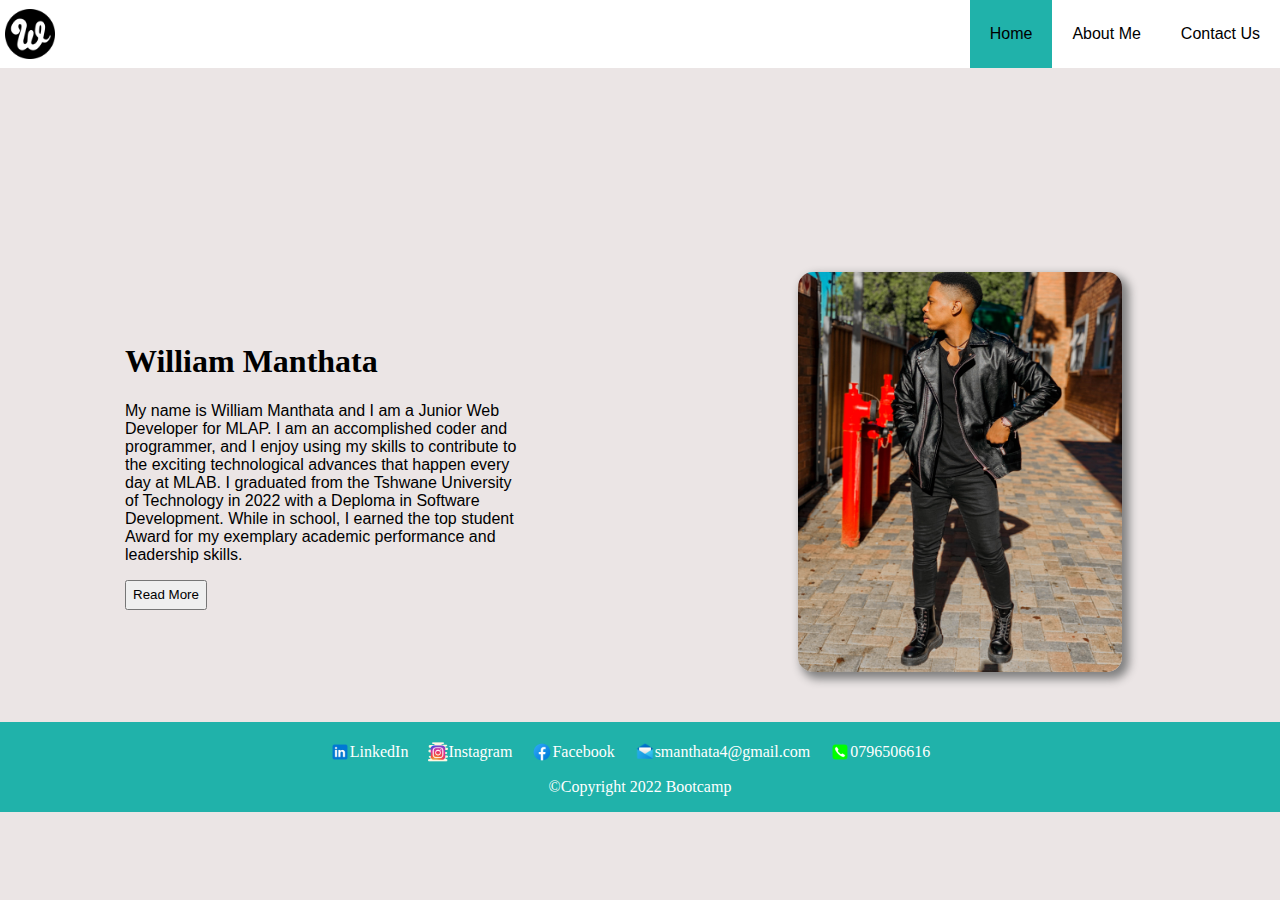
==== Index.html @ 82765fc5 "first commit" ====
<!DOCTYPE html>
<html lang="en">
  <head>
    <title>codetribeBootcampWebsite</title>
    <meta charset="UTF-8" />
    <meta name="author" content="William Shobane Manthata" />
    <meta name="description" content="Bootcamp code project" />
    <meta name="keywords" content="html" />
    <meta name="view-port" content="width=device-width, initial-scale=0.1" />
    <!--Styling the structure of the page here(head tag) rather from the elemement to keep the code clear -->
    <style>
      body {
        background-color: #ebe5e5;
        margin: 0px;
        padding: 0px;
      }

      /*Styling the hearder*/

      header nav {
        overflow: hidden;
        display: flex;
        align-items: center;
        background-color: white;
        width: 100%;
      }
      nav .img_icon {
        margin-right: 20px;
        margin-left: 5px;
        margin-top: 5px;
        margin-bottom: 2px;
      }
      nav .nav_links {
        display: flex;
        justify-content: end;
        width: 100%;
      }
      nav .nav_links a{
        text-decoration: none;
        font-family: Arial, Helvetica, sans-serif;
        color: black;
        padding: 25px 20px;
      }
      nav .nav_links a:first-child {
        background-color: lightseagreen;
        text-decoration: none;
        font-family: Arial, Helvetica, sans-serif;
        color: black;
        padding: 25px 20px;
      }
      nav .nav_links a:hover {
        background-color: gray;
      }
      nav .nav_links a:active {
        background-color: lightseagreen;
      }

      /*styling the Main*/
      /*the article block*/
      article{
        width: 100%;
        display: flex;
        align-items: center;
      }
      article section{
        display: flex; 
        justify-content: center; 
        width: 50%; 
        height: 300px;
      }
      article section .bio_{
        margin-left: 10px;
      }
      article section .bio_ h1{
        font-family: Georgia, 'Times New Roman', Times, serif; 
        font-size: xx-large;
      }
      article section .bio_ p{
        width: 400px; 
        font-family: Arial, Helvetica, sans-serif;
      }
      article section .bio_ button{
        height: 30px; border-radius: px;
      }
      article aside{
        display: flex; 
        justify-content: center; 
        width: 50%;
      }
      article aside img{
        margin: 50px 0px 50px; 
        border-radius: 15px; 
        box-shadow: 5px 5px 10px 2px gray;
      }
      /*styling the footer*/
      footer{ 
        background-color: lightseagreen;
      }
      /*styling the contact info*/
      .contacts_info{
        display: flex; 
        align-items: center;
        justify-content: center;
        padding-top: 20px;
      }
      .contacts_info a{
        display: flex;
        text-decoration: none;
        color: white;
        align-items: center;
        margin-right: 20px;
      }
      .contacts_info .icon_contact{
        display: flex;
        align-items: center;
        margin-right: 20px;
      }
      .contacts_info .icon_contact span{
        color: white;
      }
      /*styling the copyright block*/
      .copyright{
        width: 100%; 
        display: flex;
        justify-content: center; 
        color: white;
      }
    </style>
    
  </head>

  <body>
    <header>
      <nav>
        <!--The top hearder navigation bar: images along with links-->
        <div class="img_icon">
          <img src="./assets/icons/web.png" alt="web icon" width="50px" height="50" />
        </div>
        <div class="nav_links">
          <a href="Index.html">Home</a>
          <a href="./assets/pages/about_us_asset.html">About Me</a>
          <a href="./assets/pages/contact_us_asset.html">Contact Us</a>
        </div>
      </nav>
    </header>
    <main>
      <section>
        <!--Section inside main about the video-->
          <video width="100%" height="100%" autoplay loop muted>
            <source src="./assets/videos/IoT.mp4" type="video/mp4" />
            <!--In case is not supported by browser-->
            <source src="#alternative" type="video/oog" />
            video is no supported by your browser
          </video>
      </section>
      <article id="#about me">
        <!--Section about bio-->
        <section>
            <div class="bio_">
                <h1>William Manthata</h1>
                <p>
                    My name is William Manthata and I am a Junior Web Developer for MLAP. 
                    I am an accomplished coder and programmer, 
                    and I enjoy using my skills to contribute to the exciting technological advances that happen every day at MLAB. 
                    I graduated from the Tshwane University of Technology in 2022 with a Deploma in Software Development. 
                    While in school, I earned the top student Award for my exemplary academic performance and leadership skills.</p>
                <button type="button" name="readmore">Read More</button> 
            </div>
          </div>
        </section>
        <!--Imagine that relates to bio hence aside element used-->
        <aside>
          <img src="./assets/images/profile.jpg" alt="profile picture" width="324px" height="400px" > 
        </aside>
      </article>
    </main>
    <footer>
      <!--Section about the contact details and media links-->
      <div class="contacts_info">
        <a href="https://www.linkedin.com/in/shobane-manthata-80937521a/">
          <img src="./assets/icons/icons8-linkedin-240.png" alt="linkedIn image" width="20px"><span>LinkedIn</span>
        </a>
        <a href="https://www.instagram.com/will_manthata/">
          <img src="./assets/icons/icons8-instagram-512.png" alt="instagram image" width="20px"><span>Instagram</span>
        </a>
        <a href="https://web.facebook.com/will.manthata/">
          <img src="./assets/icons/icons8-facebook-240.png" alt="facebook image" width="20px"><span>Facebook</span>
        </a>
        <div class="icon_contact">
          <img src="./assets/icons/icons8-email-open-96.png" alt="email image" width="20px"><span>smanthata4@gmail.com</span> 
        </div>
        <div class="icon_contact">
          <img src="./assets/icons/icons8-phone-480.png" alt="email image" width="20px"><span>0796506616</span>
        </div>
      </div>
      <!--Along with the copyright here-->
      <div class="copyright">
        <p>&copy;Copyright 2022 Bootcamp</p>
      </div>
    </footer>
  </body>
</html>
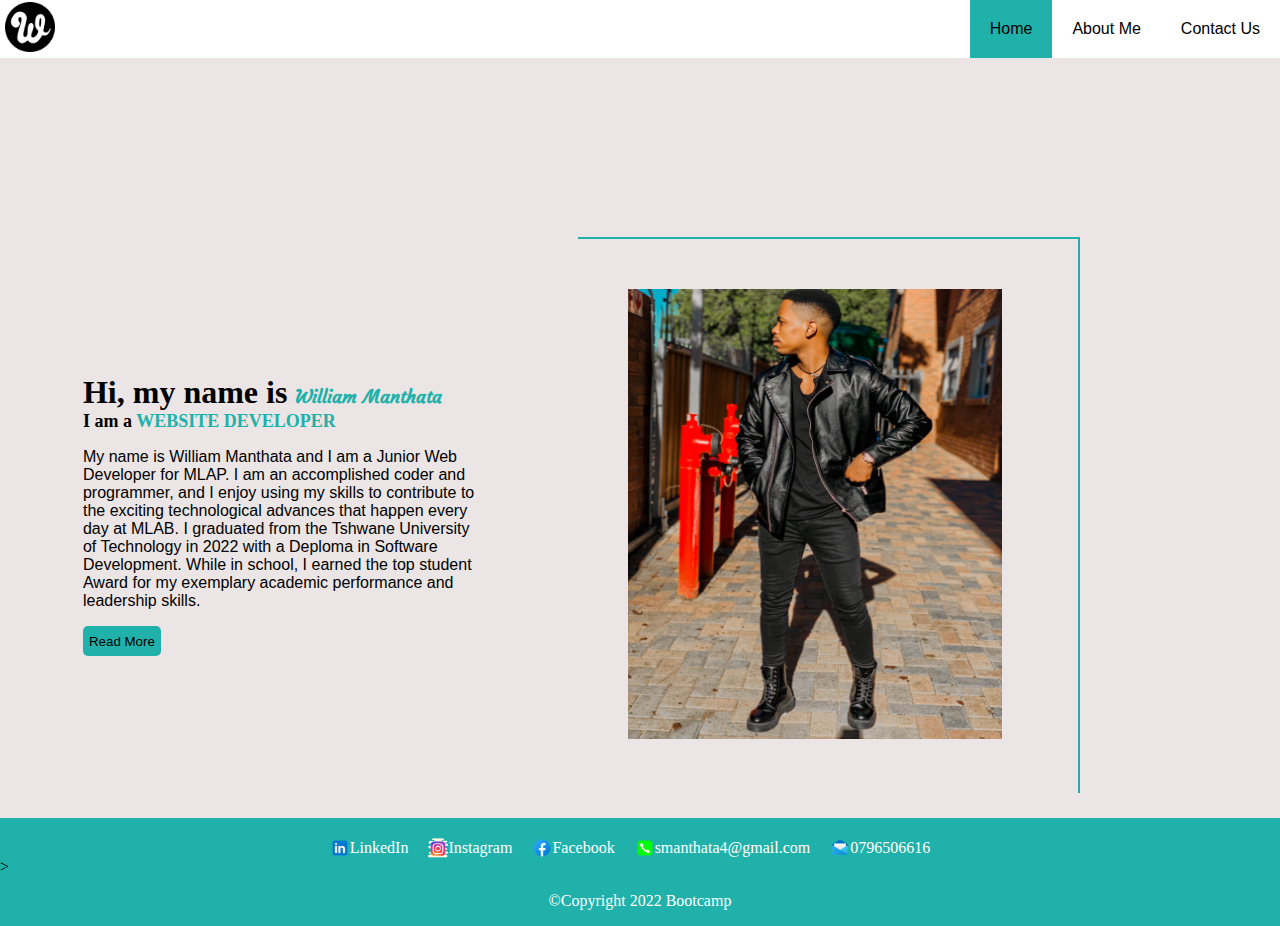
==== commit d21a3c51: "first commit" ====
--- a/Index.html
+++ b/Index.html
@@ -7,196 +7,125 @@
     <meta name="description" content="Bootcamp code project" />
     <meta name="keywords" content="html" />
     <meta name="view-port" content="width=device-width, initial-scale=0.1" />
-    <!--Styling the structure of the page here(head tag) rather from the elemement to keep the code clear -->
-    <style>
-      body {
-        background-color: #ebe5e5;
-        margin: 0px;
-        padding: 0px;
-      }
+    <link rel="stylesheet" href="./assets/css/home.stylesheet.css">
+  </head>
+  <body>
 
-      /*Styling the hearder*/
+    <!--Header section-->
+    <header cells>
+      <table>
+        <tr>
+          <!--Table data contains imagin icon-->
+          <td>
+            <div id="logo_icon" >
+              <img src="./assets/icons/web.png" alt="web icon" width="50px" height="50" />
+            </div>
+            
+          </td>
+          <!--Table data contains nav links-->
+          <td>
+            <nav>
+              <a href="Index.html">Home</a>
+              <a href="./assets/pages/about_us_asset.html">About Me</a>
+              <a href="./assets/pages/contact_us_asset.html">Contact Us</a>
+            </nav>
+          </td>
+        </tr>
+      </table>
+    </header>
 
-      header nav {
-        overflow: hidden;
-        display: flex;
-        align-items: center;
-        background-color: white;
-        width: 100%;
-      }
-      nav .img_icon {
-        margin-right: 20px;
-        margin-left: 5px;
-        margin-top: 5px;
-        margin-bottom: 2px;
-      }
-      nav .nav_links {
-        display: flex;
-        justify-content: end;
-        width: 100%;
-      }
-      nav .nav_links a{
-        text-decoration: none;
-        font-family: Arial, Helvetica, sans-serif;
-        color: black;
-        padding: 25px 20px;
-      }
-      nav .nav_links a:first-child {
-        background-color: lightseagreen;
-        text-decoration: none;
-        font-family: Arial, Helvetica, sans-serif;
-        color: black;
-        padding: 25px 20px;
-      }
-      nav .nav_links a:hover {
-        background-color: gray;
-      }
-      nav .nav_links a:active {
-        background-color: lightseagreen;
-      }
+    <!--Main section-->
+    <main width="100%">
+      <table>
 
-      /*styling the Main*/
-      /*the article block*/
-      article{
-        width: 100%;
-        display: flex;
-        align-items: center;
-      }
-      article section{
-        display: flex; 
-        justify-content: center; 
-        width: 50%; 
-        height: 300px;
-      }
-      article section .bio_{
-        margin-left: 10px;
-      }
-      article section .bio_ h1{
-        font-family: Georgia, 'Times New Roman', Times, serif; 
-        font-size: xx-large;
-      }
-      article section .bio_ p{
-        width: 400px; 
-        font-family: Arial, Helvetica, sans-serif;
-      }
-      article section .bio_ button{
-        height: 30px; border-radius: px;
-      }
-      article aside{
-        display: flex; 
-        justify-content: center; 
-        width: 50%;
-      }
-      article aside img{
-        margin: 50px 0px 50px; 
-        border-radius: 15px; 
-        box-shadow: 5px 5px 10px 2px gray;
-      }
-      /*styling the footer*/
-      footer{ 
-        background-color: lightseagreen;
-      }
-      /*styling the contact info*/
-      .contacts_info{
-        display: flex; 
-        align-items: center;
-        justify-content: center;
-        padding-top: 20px;
-      }
-      .contacts_info a{
-        display: flex;
-        text-decoration: none;
-        color: white;
-        align-items: center;
-        margin-right: 20px;
-      }
-      .contacts_info .icon_contact{
-        display: flex;
-        align-items: center;
-        margin-right: 20px;
-      }
-      .contacts_info .icon_contact span{
-        color: white;
-      }
-      /*styling the copyright block*/
-      .copyright{
-        width: 100%; 
-        display: flex;
-        justify-content: center; 
-        color: white;
-      }
-    </style>
+        <!--section: Table row contains a video-->
+        <section>
+          <tr>
+            <!--Table data contains a video-->
+            <td colspan="2">
+                <video width="100%" height="100%" autoplay loop muted>
+                  <source src="./assets/videos/IoT.mp4" type="video/mp4" />
+                  <!--In case is not supported by browser-->
+                  <source src="#alternative" type="video/oog" />
+                  video is no supported by your browser
+                </video>
+            </td>
+          </tr>
+        </section>
     
-  </head>
+        <!--article: Table row contains bio and imagine-->
+        <article>
+          <tr>
+            <!--Table data contains bio section-->
+            <td>
+              <section>
+                <!--The align attribute is deprecate,
+                flex boxes was my solution to align content to the center of the table data-->
+                <div class="table_data">
+                  <div class="bio">
+                    <h1>Hi, my name is <span>William Manthata</span></h1>
+                    <h2>I am a <SPan>WEBSITE DEVELOPER</SPan></h2>
+                    <p>
+                        My name is William Manthata and I am a Junior Web Developer for MLAP. 
+                        I am an accomplished coder and programmer, 
+                        and I enjoy using my skills to contribute to the exciting technological advances that happen every day at MLAB. 
+                        I graduated from the Tshwane University of Technology in 2022 with a Deploma in Software Development. 
+                        While in school, I earned the top student Award for my exemplary academic performance and leadership skills.
+                    </p>
+                    <a href="./assets/pages/about_us_asset.html"><button type="button" name="readmore">Read More</button></a> 
+                </div> 
+              </section>  
+            </td>
+            
+            <!--Table data contains aside with imagine-->
+            <td>
+              <aside>
+                <div id="aside_image">
+                  <a href="./assets/pages/about_us_asset.html"><img src="./assets/images/profile.jpg" alt="profile picture" width="374px" height="450px" ></a> 
+                </div>
+              </aside>
+            </td>
+          </tr>
+        </article>
+      </table>
+    </main>
 
-  <body>
-    <header>
-      <nav>
-        <!--The top hearder navigation bar: images along with links-->
-        <div class="img_icon">
-          <img src="./assets/icons/web.png" alt="web icon" width="50px" height="50" />
-        </div>
-        <div class="nav_links">
-          <a href="Index.html">Home</a>
-          <a href="./assets/pages/about_us_asset.html">About Me</a>
-          <a href="./assets/pages/contact_us_asset.html">Contact Us</a>
-        </div>
-      </nav>
-    </header>
-    <main>
-      <section>
-        <!--Section inside main about the video-->
-          <video width="100%" height="100%" autoplay loop muted>
-            <source src="./assets/videos/IoT.mp4" type="video/mp4" />
-            <!--In case is not supported by browser-->
-            <source src="#alternative" type="video/oog" />
-            video is no supported by your browser
-          </video>
-      </section>
-      <article id="#about me">
-        <!--Section about bio-->
+    <!--Footer section-->
+    <footer>
+      <table>
         <section>
-            <div class="bio_">
-                <h1>William Manthata</h1>
-                <p>
-                    My name is William Manthata and I am a Junior Web Developer for MLAP. 
-                    I am an accomplished coder and programmer, 
-                    and I enjoy using my skills to contribute to the exciting technological advances that happen every day at MLAB. 
-                    I graduated from the Tshwane University of Technology in 2022 with a Deploma in Software Development. 
-                    While in school, I earned the top student Award for my exemplary academic performance and leadership skills.</p>
-                <button type="button" name="readmore">Read More</button> 
-            </div>
-          </div>
+          <!--Table row contains contact details and media links-->
+          <tr>
+            <td colspan="2">
+              <div class="contacts_info">
+                <a href="https://www.linkedin.com/in/shobane-manthata-80937521a/" target="blank">
+                  <img src="./assets/icons/icons8-linkedin-240.png" alt="linkedIn image" width="20px"><span>LinkedIn</span>
+                </a>
+                <a href="https://www.instagram.com/will_manthata/" target="blank">
+                  <img src="./assets/icons/icons8-instagram-512.png" alt="instagram image" width="20px"><span>Instagram</span>
+                </a>
+                <a href="https://web.facebook.com/will.manthata/" target="blank">
+                  <img src="./assets/icons/icons8-facebook-240.png" alt="facebook image" width="20px"><span>Facebook</span>
+                </a>
+                <div class="icon_contact">
+                  <img src="./assets/icons/icons8-phone-480.png" alt="email image" width="20px"><span>smanthata4@gmail.com</span> 
+                </div>
+                <div class="icon_contact">
+                  <img src="./assets/icons/icons8-email-open-96.png" alt="email image" width="20px"><span>0796506616</span>
+                </div>
+              </div>>  
+            </td>
+          </tr>
+
+          <!--Table row contains copyright-->
+          <tr>
+            <td>
+              <div class="copyright">
+                <p>&copy;Copyright 2022 Bootcamp</p>
+              </div>
+            </td>
+          </tr>
         </section>
-        <!--Imagine that relates to bio hence aside element used-->
-        <aside>
-          <img src="./assets/images/profile.jpg" alt="profile picture" width="324px" height="400px" > 
-        </aside>
-      </article>
-    </main>
-    <footer>
-      <!--Section about the contact details and media links-->
-      <div class="contacts_info">
-        <a href="https://www.linkedin.com/in/shobane-manthata-80937521a/">
-          <img src="./assets/icons/icons8-linkedin-240.png" alt="linkedIn image" width="20px"><span>LinkedIn</span>
-        </a>
-        <a href="https://www.instagram.com/will_manthata/">
-          <img src="./assets/icons/icons8-instagram-512.png" alt="instagram image" width="20px"><span>Instagram</span>
-        </a>
-        <a href="https://web.facebook.com/will.manthata/">
-          <img src="./assets/icons/icons8-facebook-240.png" alt="facebook image" width="20px"><span>Facebook</span>
-        </a>
-        <div class="icon_contact">
-          <img src="./assets/icons/icons8-email-open-96.png" alt="email image" width="20px"><span>smanthata4@gmail.com</span> 
-        </div>
-        <div class="icon_contact">
-          <img src="./assets/icons/icons8-phone-480.png" alt="email image" width="20px"><span>0796506616</span>
-        </div>
-      </div>
-      <!--Along with the copyright here-->
-      <div class="copyright">
-        <p>&copy;Copyright 2022 Bootcamp</p>
-      </div>
-    </footer>
+      </table>
   </body>
 </html>
--- a/assets/css/home.stylesheet.css
+++ b/assets/css/home.stylesheet.css
@@ -0,0 +1,134 @@
+@import url('https://fonts.googleapis.com/css2?family=Lobster&display=swap');
+@import url('https://fonts.googleapis.com/css2?family=Lobster&family=Roboto:ital,wght@0,100;1,100&display=swap');
+@import url('https://fonts.googleapis.com/css2?family=Courgette&display=swap');
+body {
+    background-color: #ebe5e5;
+    margin: 0px;
+    padding: 0px;
+  }
+
+  /*Thhe hearder block*/
+
+  header table{
+    background-color: white;
+  }
+
+  /*For every table to eliminate cell spacing*/
+  table{
+    border-collapse: collapse;
+    width: 100%;
+  }
+  /*For every table data to eliminate padding between the content and the border*/
+  td{
+    padding: 0px;  
+  }
+  #logo_icon img{
+    margin-left: 5px;  
+  }
+  nav{
+    display: flex;
+    justify-content: end;
+  }
+  nav a{
+    text-decoration: none;
+    font-family: Arial, Helvetica, sans-serif;
+    color: black;
+    padding: 20px 20px;
+  }
+  nav a:first-child{
+    background-color: lightseagreen;
+  }
+  nav a:hover{
+    background-color: grey;    
+  }
+
+  /* The article block */
+
+  .table_data{
+      display: flex;
+      justify-content: center;
+  }
+  .bio{
+    width: 70%;
+  }
+  .bio h1{
+    font-family: Georgia, 'Times New Roman', Times, serif; 
+    font-size: xx-large;
+    margin: 0px;
+  }
+  .bio h1 span{
+    font-size: large;
+    color: lightseagreen;
+    font-family: 'Courgette', cursive;
+  }
+  .bio h2{
+    font-family: Georgia, 'Times New Roman', Times, serif; 
+    font-size: large;
+    margin: 0px;
+  }
+  .bio h2 span{
+    font-family: Georgia, 'Times New Roman', Times, serif; 
+    font-size: large;
+    color: lightseagreen;
+  }
+  
+  .bio p{
+    width: 400px; 
+    font-family: Arial, Helvetica, sans-serif;
+  }
+  .bio button{
+    height: 30px; 
+    background-color: lightseagreen;
+    border: none;
+    border-radius: 5px;
+  }
+  #aside_image{
+    display: flex;
+    justify-content: start;
+    padding: 50px;
+    margin: 25px;
+    width: 55%;
+    border-top: 2px solid lightseagreen;
+    border-right: 2px solid lightseagreen;
+  }
+  
+  #aside_image{
+    border-top: 2px solid lightseagreen;
+    border-right: 2px solid lightseagreen;
+  }
+ 
+  /*The footer block*/
+
+  footer{ 
+    background-color: lightseagreen;
+  }
+  /*The contact info block*/
+  .contacts_info{
+    display: flex; 
+    align-items: center;
+    justify-content: center;
+    padding-top: 20px;
+  }
+  .contacts_info a{
+    display: flex;
+    text-decoration: none;
+    color: white;
+    align-items: center;
+    margin-right: 20px;
+  }
+  .contacts_info .icon_contact{
+    display: flex;
+    align-items: center;
+    margin-right: 20px;
+  }
+  .contacts_info .icon_contact span{
+    color: white;
+  }
+  
+  /*The copyright block*/
+  .copyright{
+    width: 100%; 
+    display: flex;
+    justify-content: center; 
+    color: white;
+  }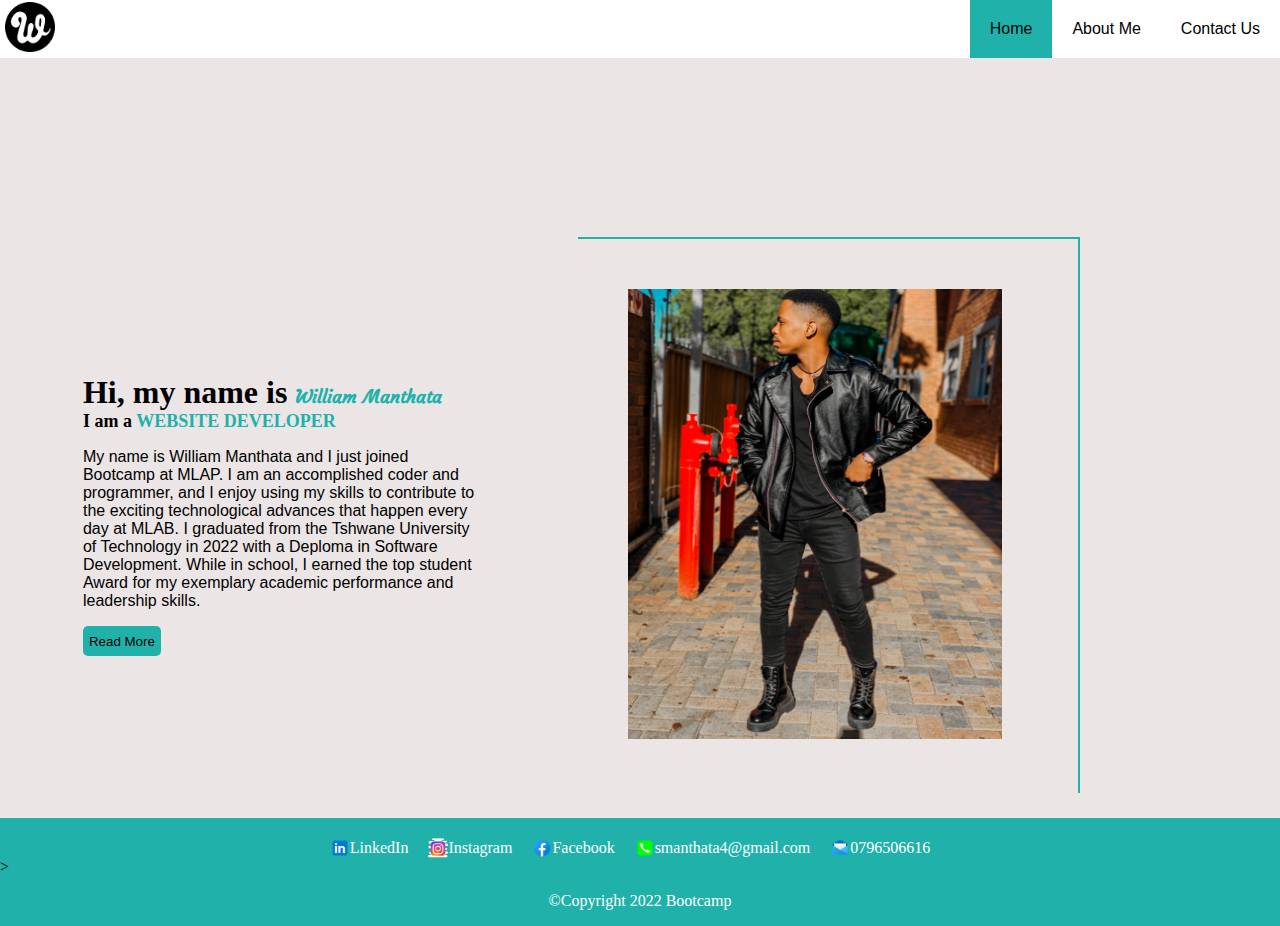
==== commit 3864e691: "second commit" ====
--- a/Index.html
+++ b/Index.html
@@ -66,8 +66,7 @@
                     <h1>Hi, my name is <span>William Manthata</span></h1>
                     <h2>I am a <SPan>WEBSITE DEVELOPER</SPan></h2>
                     <p>
-                        My name is William Manthata and I am a Junior Web Developer for MLAP. 
-                        I am an accomplished coder and programmer, 
+                        My name is William Manthata and I just joined Bootcamp at MLAP. I am an accomplished coder and programmer, 
                         and I enjoy using my skills to contribute to the exciting technological advances that happen every day at MLAB. 
                         I graduated from the Tshwane University of Technology in 2022 with a Deploma in Software Development. 
                         While in school, I earned the top student Award for my exemplary academic performance and leadership skills.
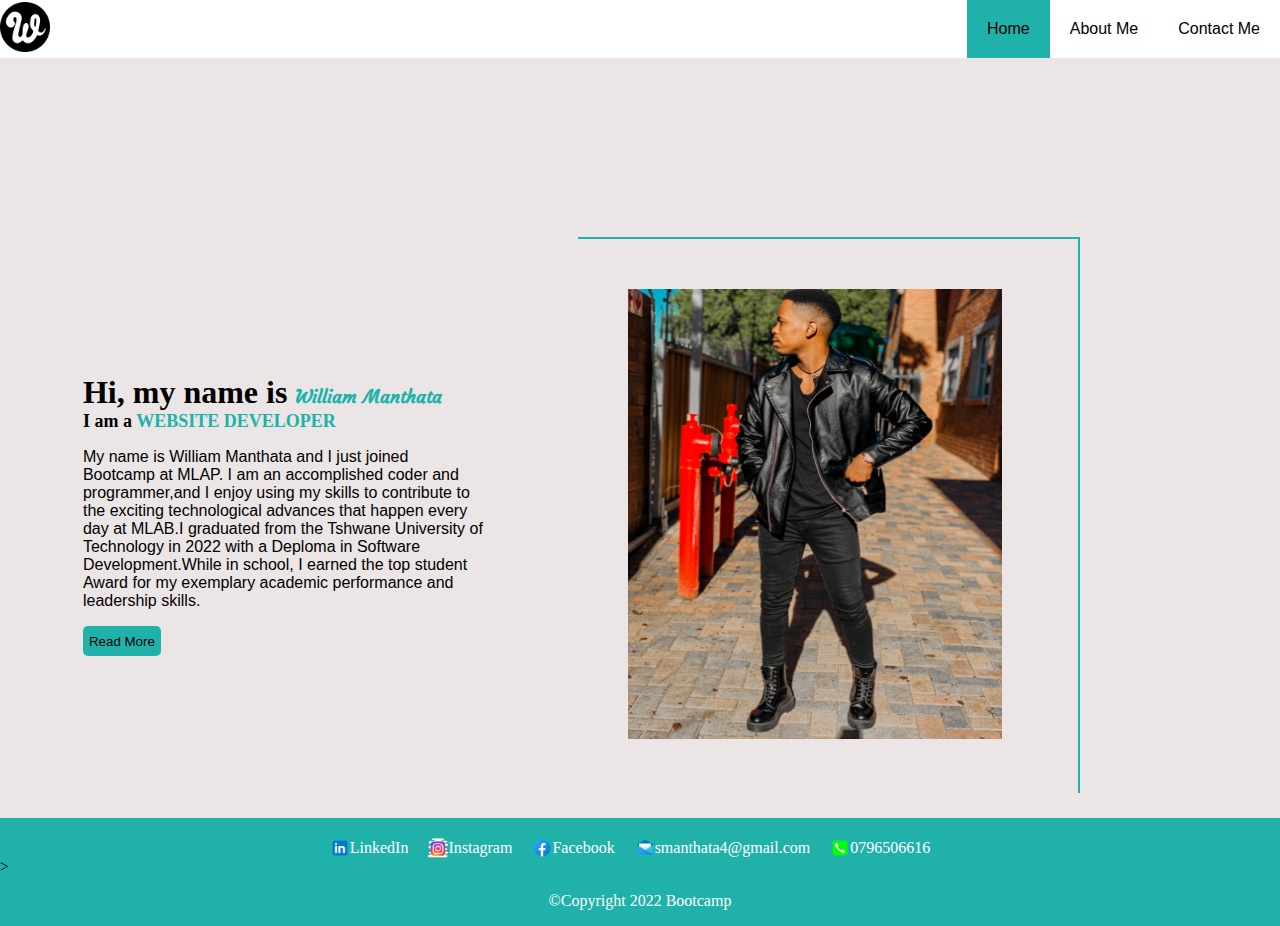
==== commit 8bbf1c0c: "third commit" ====
--- a/Index.html
+++ b/Index.html
@@ -5,29 +5,30 @@
     <meta charset="UTF-8" />
     <meta name="author" content="William Shobane Manthata" />
     <meta name="description" content="Bootcamp code project" />
-    <meta name="keywords" content="html" />
+    <meta name="keywords" content="html/css" />
     <meta name="view-port" content="width=device-width, initial-scale=0.1" />
-    <link rel="stylesheet" href="./assets/css/home.stylesheet.css">
+    <link rel="stylesheet" href="./assets/css/index.stylesheet.css">
+    <script src="./assets/js/index.script.js"></script>
   </head>
   <body>
 
     <!--Header section-->
-    <header cells>
+    <header>
       <table>
         <tr>
           <!--Table data contains imagin icon-->
           <td>
             <div id="logo_icon" >
-              <img src="./assets/icons/web.png" alt="web icon" width="50px" height="50" />
+              <img id="icon_nav" width="50pc"/>
             </div>
             
           </td>
           <!--Table data contains nav links-->
           <td>
-            <nav>
-              <a href="Index.html">Home</a>
-              <a href="./assets/pages/about_us_asset.html">About Me</a>
-              <a href="./assets/pages/contact_us_asset.html">Contact Us</a>
+            <nav id="nav_a">
+              <a>
+              <a>
+              <a>
             </nav>
           </td>
         </tr>
@@ -43,11 +44,10 @@
           <tr>
             <!--Table data contains a video-->
             <td colspan="2">
-                <video width="100%" height="100%" autoplay loop muted>
+                <video id="vid_elem" width="100%" height="100%" autoplay loop muted>
                   <source src="./assets/videos/IoT.mp4" type="video/mp4" />
                   <!--In case is not supported by browser-->
                   <source src="#alternative" type="video/oog" />
-                  video is no supported by your browser
                 </video>
             </td>
           </tr>
@@ -63,15 +63,10 @@
                 flex boxes was my solution to align content to the center of the table data-->
                 <div class="table_data">
                   <div class="bio">
-                    <h1>Hi, my name is <span>William Manthata</span></h1>
-                    <h2>I am a <SPan>WEBSITE DEVELOPER</SPan></h2>
-                    <p>
-                        My name is William Manthata and I just joined Bootcamp at MLAP. I am an accomplished coder and programmer, 
-                        and I enjoy using my skills to contribute to the exciting technological advances that happen every day at MLAB. 
-                        I graduated from the Tshwane University of Technology in 2022 with a Deploma in Software Development. 
-                        While in school, I earned the top student Award for my exemplary academic performance and leadership skills.
-                    </p>
-                    <a href="./assets/pages/about_us_asset.html"><button type="button" name="readmore">Read More</button></a> 
+                    <h1 id="nameAndSurname"></h1>
+                    <h2 id="title"></h2>
+                    <p  id="bio"></p>
+                    <a href="./assets/pages/about_us_asset.html"><button id="button_title" type="button" name="readmore"></button></a> 
                 </div> 
               </section>  
             </td>
@@ -97,20 +92,20 @@
           <tr>
             <td colspan="2">
               <div class="contacts_info">
-                <a href="https://www.linkedin.com/in/shobane-manthata-80937521a/" target="blank">
-                  <img src="./assets/icons/icons8-linkedin-240.png" alt="linkedIn image" width="20px"><span>LinkedIn</span>
+                <a class="a_ref">
+                  <img class="icon" width="20px"><span class="nameSpan"></span>
                 </a>
-                <a href="https://www.instagram.com/will_manthata/" target="blank">
-                  <img src="./assets/icons/icons8-instagram-512.png" alt="instagram image" width="20px"><span>Instagram</span>
+                <a class="a_ref">
+                  <img class="icon" width="20px"><span class="nameSpan"></span>
                 </a>
-                <a href="https://web.facebook.com/will.manthata/" target="blank">
-                  <img src="./assets/icons/icons8-facebook-240.png" alt="facebook image" width="20px"><span>Facebook</span>
+                <a class="a_ref">
+                  <img class="icon" width="20px"><span class="nameSpan"></span>
                 </a>
                 <div class="icon_contact">
-                  <img src="./assets/icons/icons8-phone-480.png" alt="email image" width="20px"><span>smanthata4@gmail.com</span> 
+                  <img class="icon" width="20px"><span class="nameSpan"></span> 
                 </div>
                 <div class="icon_contact">
-                  <img src="./assets/icons/icons8-email-open-96.png" alt="email image" width="20px"><span>0796506616</span>
+                  <img class="icon" width="20px"><span class="nameSpan"></span>
                 </div>
               </div>>  
             </td>
@@ -120,7 +115,7 @@
           <tr>
             <td>
               <div class="copyright">
-                <p>&copy;Copyright 2022 Bootcamp</p>
+                <p id="copyright"></p>
               </div>
             </td>
           </tr>
--- a/assets/css/index.stylesheet.css
+++ b/assets/css/index.stylesheet.css
@@ -0,0 +1,130 @@
+@import url('https://fonts.googleapis.com/css2?family=Lobster&display=swap');
+@import url('https://fonts.googleapis.com/css2?family=Courgette&display=swap');
+body {
+    background-color: #ebe5e5;
+    margin: 0px;
+    padding: 0px;
+  }
+
+  /*Thhe hearder block*/
+
+  header table{
+    background-color: white;
+  }
+
+  /*For every table to eliminate cell spacing*/
+  table{
+    border-collapse: collapse;
+    width: 100%;
+  }
+  /*For every table data to eliminate padding between the content and the border*/
+  td{
+    padding: 0px;  
+  }
+  nav{
+    display: flex;
+    justify-content: end;
+  }
+  nav a{
+    text-decoration: none;
+    font-family: Arial, Helvetica, sans-serif;
+    color: black;
+    padding: 20px 20px;
+  }
+  nav a:first-child{
+    background-color: lightseagreen;
+  }
+  nav a:hover{
+    background-color: grey;    
+  }
+
+  /* The article block */
+
+  .table_data{
+      display: flex;
+      justify-content: center;
+  }
+  .bio{
+    width: 70%;
+  }
+  .bio h1{
+    font-family: Georgia, 'Times New Roman', Times, serif; 
+    font-size: xx-large;
+    margin: 0px;
+  }
+  .bio h1 span{
+    font-size: large;
+    color: lightseagreen;
+    font-family: 'Courgette', cursive;
+  }
+  .bio h2{
+    font-family: Georgia, 'Times New Roman', Times, serif; 
+    font-size: large;
+    margin: 0px;
+  }
+  .bio h2 span{
+    font-family: Georgia, 'Times New Roman', Times, serif; 
+    font-size: large;
+    color: lightseagreen;
+  }
+  
+  .bio p{
+    width: 400px; 
+    font-family: Arial, Helvetica, sans-serif;
+  }
+  .bio button{
+    height: 30px; 
+    background-color: lightseagreen;
+    border: none;
+    border-radius: 5px;
+  }
+  #aside_image{
+    display: flex;
+    justify-content: start;
+    padding: 50px;
+    margin: 25px;
+    width: 55%;
+    border-top: 2px solid lightseagreen;
+    border-right: 2px solid lightseagreen;
+  }
+  
+  #aside_image{
+    border-top: 2px solid lightseagreen;
+    border-right: 2px solid lightseagreen;
+  }
+ 
+  /*The footer block*/
+
+  footer{ 
+    background-color: lightseagreen;
+  }
+  /*The contact info block*/
+  .contacts_info{
+    display: flex; 
+    align-items: center;
+    justify-content: center;
+    padding-top: 20px;
+  }
+  .contacts_info a{
+    display: flex;
+    text-decoration: none;
+    color: white;
+    align-items: center;
+    margin-right: 20px;
+  }
+  .contacts_info .icon_contact{
+    display: flex;
+    align-items: center;
+    margin-right: 20px;
+  }
+  .contacts_info .icon_contact span{
+    color: white;
+  }
+  
+  /*The copyright block*/
+  .copyright{
+    width: 100%; 
+    display: flex;
+    justify-content: center; 
+    color: white;
+  }